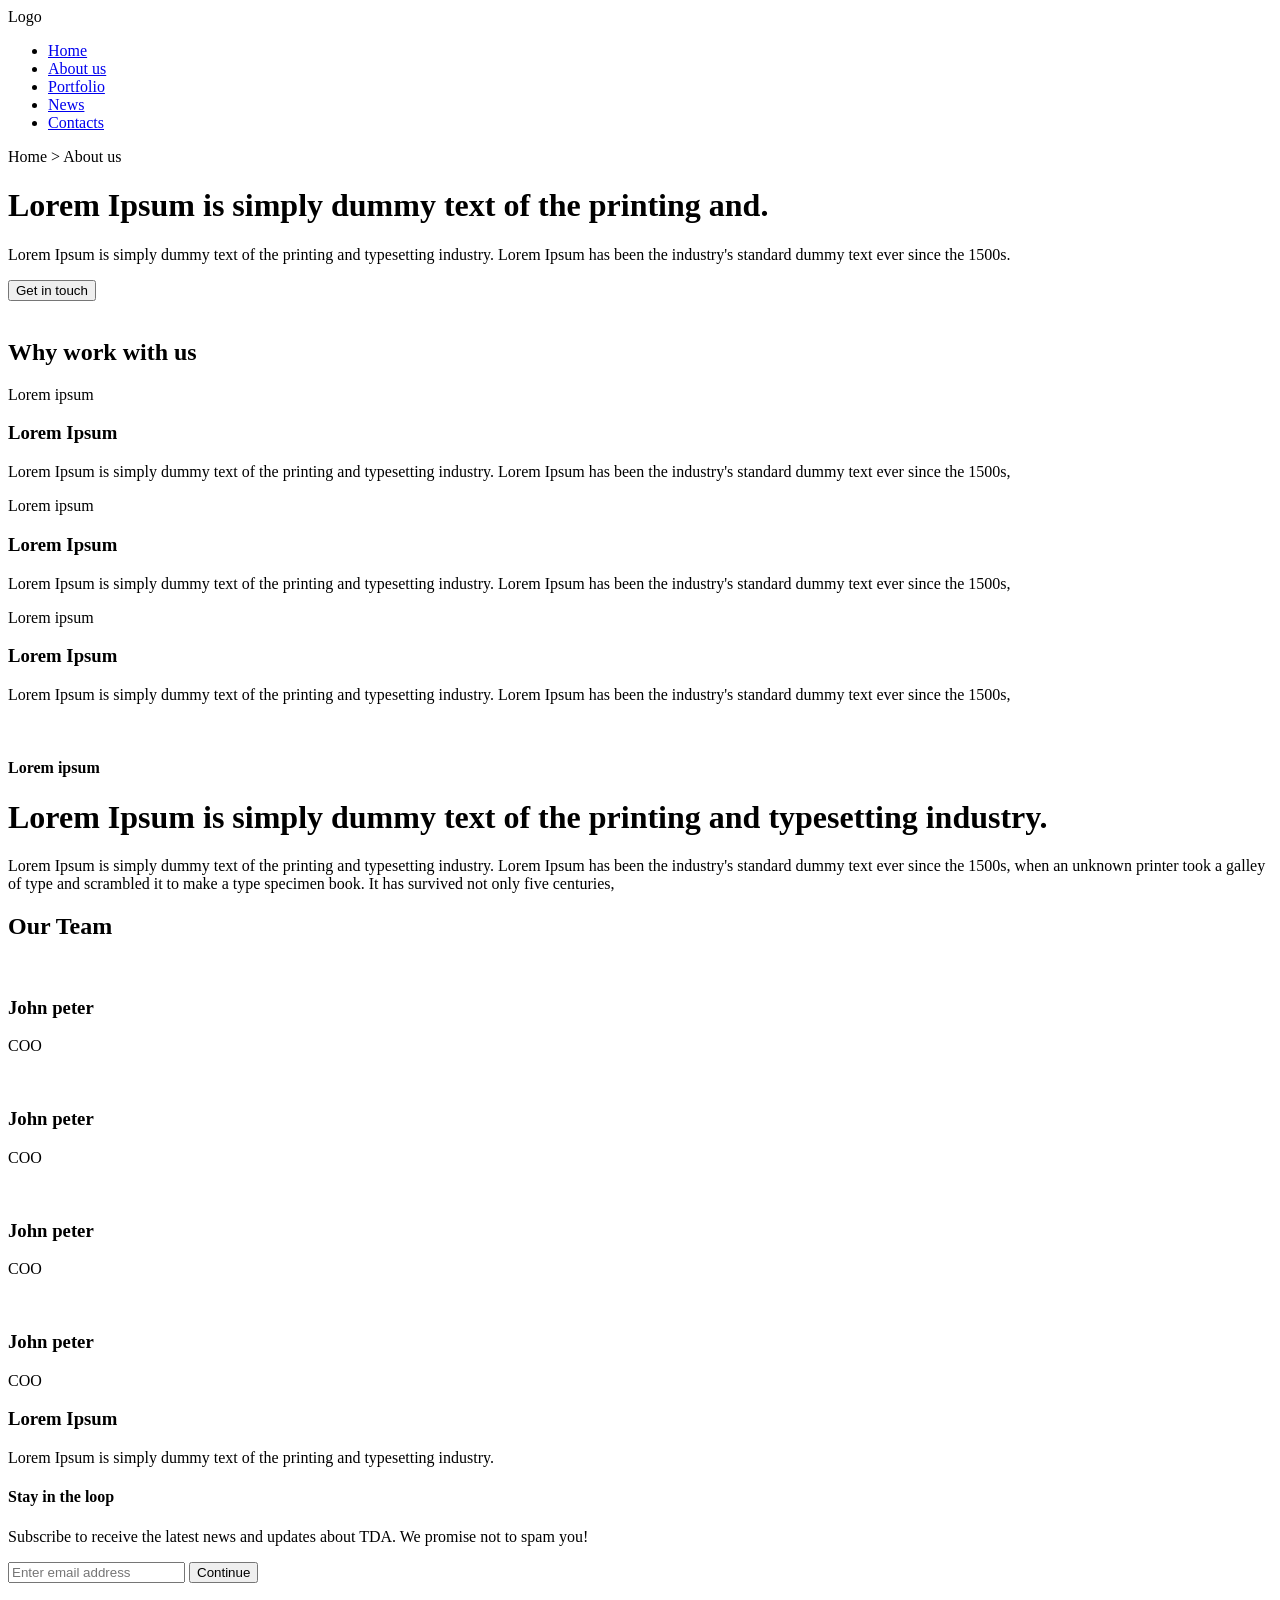
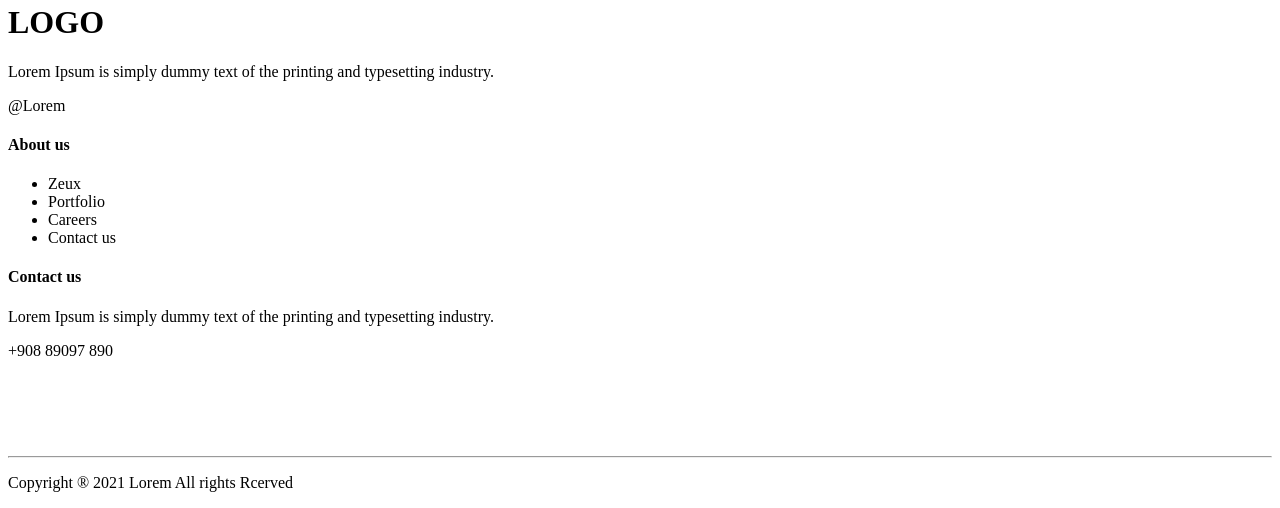
==== about.html @ a77f90f7 "Add files via upload" ====
<!DOCTYPE html>
<html lang="en">
<head>
    <meta charset="UTF-8">
    <meta name="Virsaviya Vishnevskaa" content="width=device-width, initial-scale=1.0">
    <title>Game Website</title>
    <link rel="stylesheet" href="/css/main.css">
</head>
<body>
    <div class="wrapper">
       <header class="container">
        <span class="logo">Logo</span>
        <nav>
            <ul>
                <li ><a href="/">Home</a></li>
                <li class="active"><a href="/about.html">About us</a></li>
                <li><a href="/services.html">Portfolio</a></li>
                <li><a href="/news.html">News</a></li>
                <li class="btn"><a href="/contacts.html">Contacts</a></li>
            </ul>
        </nav>
        </header>
        <div class="hero-about container">
            <div class="info">
                <p class="home">Home   > <span class="about">About us</span></p>
                <h1>Lorem Ipsum is simply dummy text of the printing and.</h1>
                <p class="text">Lorem Ipsum is simply dummy text of the printing and typesetting industry. Lorem Ipsum has been the industry's standard dummy text ever since the 1500s.</p>
                <button>Get in touch</button>
            </div>
            <img src="/img/peckcher.png" alt="">
        </div>

        <div class="container work">
            <h2>Why work with us</h2>
            <div class="blocks">
                <div class="block">
                    <span class="badge purple">Lorem ipsum</span>
                    <h3>Lorem Ipsum</h3>
                    <p>Lorem Ipsum is simply dummy text of the printing and typesetting industry. Lorem Ipsum has been the industry's standard dummy text ever since the 1500s,</p>
                </div>
                <div class="block">
                    <span class="badge brown">Lorem ipsum</span>
                    <h3>Lorem Ipsum</h3>
                    <p>Lorem Ipsum is simply dummy text of the printing and typesetting industry. Lorem Ipsum has been the industry's standard dummy text ever since the 1500s,</p>
                </div>
                <div class="block">
                    <span class="badge green">Lorem ipsum</span>
                    <h3>Lorem Ipsum</h3>
                    <p>Lorem Ipsum is simply dummy text of the printing and typesetting industry. Lorem Ipsum has been the industry's standard dummy text ever since the 1500s,</p>
                </div>
            </div>
        </div>
     </div>

     <div class="description">
        <div class="container desc">
            <img src="/img/desc1.png" alt="">
            <div class="desc-infa">
            <h4>Lorem ipsum</h4>
            <h1>Lorem Ipsum is simply dummy text of the printing and typesetting industry. </h1>
            <p>Lorem Ipsum is simply dummy text of the printing and typesetting industry. Lorem Ipsum has been the industry's standard dummy text ever since the 1500s, when an unknown printer took a galley of type and scrambled it to make a type specimen book. It has survived not only five centuries,</p>
            </div>

        </div>
     </div>

     <div class="wrapper">
        <div class="container team">
            <h2>Our Team</h2>
            <div class="team-blocks">
                <div class="block">
                    <img src="/img/team1.png" alt="">
                    <h3>John peter</h3>
                    <p>COO</p>
                </div>
                 <div class="block">
                    <img src="/img/team2.png" alt="">
                    <h3>John peter</h3>
                    <p>COO</p>
                </div>
                 <div class="block">
                    <img src="/img/team3.png" alt="">
                    <h3>John peter</h3>
                    <p>COO</p>
                </div>
                 <div class="block">
                    <img src="/img/team 4.png" alt="">
                    <h3>John peter</h3>
                    <p>COO</p>
                </div>
            </div>
        </div>

        <div class="container loop">
            <h3>Lorem Ipsum</h3>
            <p>Lorem Ipsum is simply dummy text of the printing and typesetting industry. </p>
            <div class="loop-block">
                <div>
                    <h4>Stay in the loop</h4>
                    <p>Subscribe to receive the latest news and updates about TDA.
We promise not to spam you!</p>
                </div>
                <div>
                    <input type="loop" id="loopField" placeholder="Enter email address">
                    <button onclick="checkLoop()">Continue</button>
                </div>
            </div>

        </div>
     </div>
     <footer>
        <div class="container footer-block">
            <div>
                <h1>LOGO</h1>
                <p>Lorem Ipsum is simply dummy text of the printing and typesetting industry. </p>
                <p>@Lorem</p>
            </div>
            <div>
                <h4>About us</h4>
                <ul>
                    <li>Zeux</li>
                    <li>Portfolio</li>
                    <li>Careers</li>
                    <li>Contact us</li>
                </ul>
            </div>
            <div>
                <h4>Contact us</h4>
                <p>Lorem Ipsum is simply dummy text of the printing and typesetting industry. </p>
                <p>+908 89097 890</p>
            </div>
            <div class="footer-dots">
                <div class="footer-dot"><img src="/img/facebook 1.png" alt=""></div>
                <div class="footer-dot"><img src="/img/instagram 1.png" alt=""></div>
                <div class="footer-dot"><img src="/img/twitter 1.png" alt=""></div>
                <div class="footer-dot"><img src="/img/linkedin 1.png" alt=""></div>
            </div>
        </div>
        <hr>
        <p>Copyright ® 2021 Lorem All rights Rcerved</p>
    </footer>

     <script>
        function checkLoop(){
            let loop = document.querySelector('#loopField').value;
            if(!loop.includes('@')) alert('нет символа @');
            else if(!loop.includes('.')) alert('нет символа .');
            else alert('все отлично')
        }
     </script>


</body>
</html>
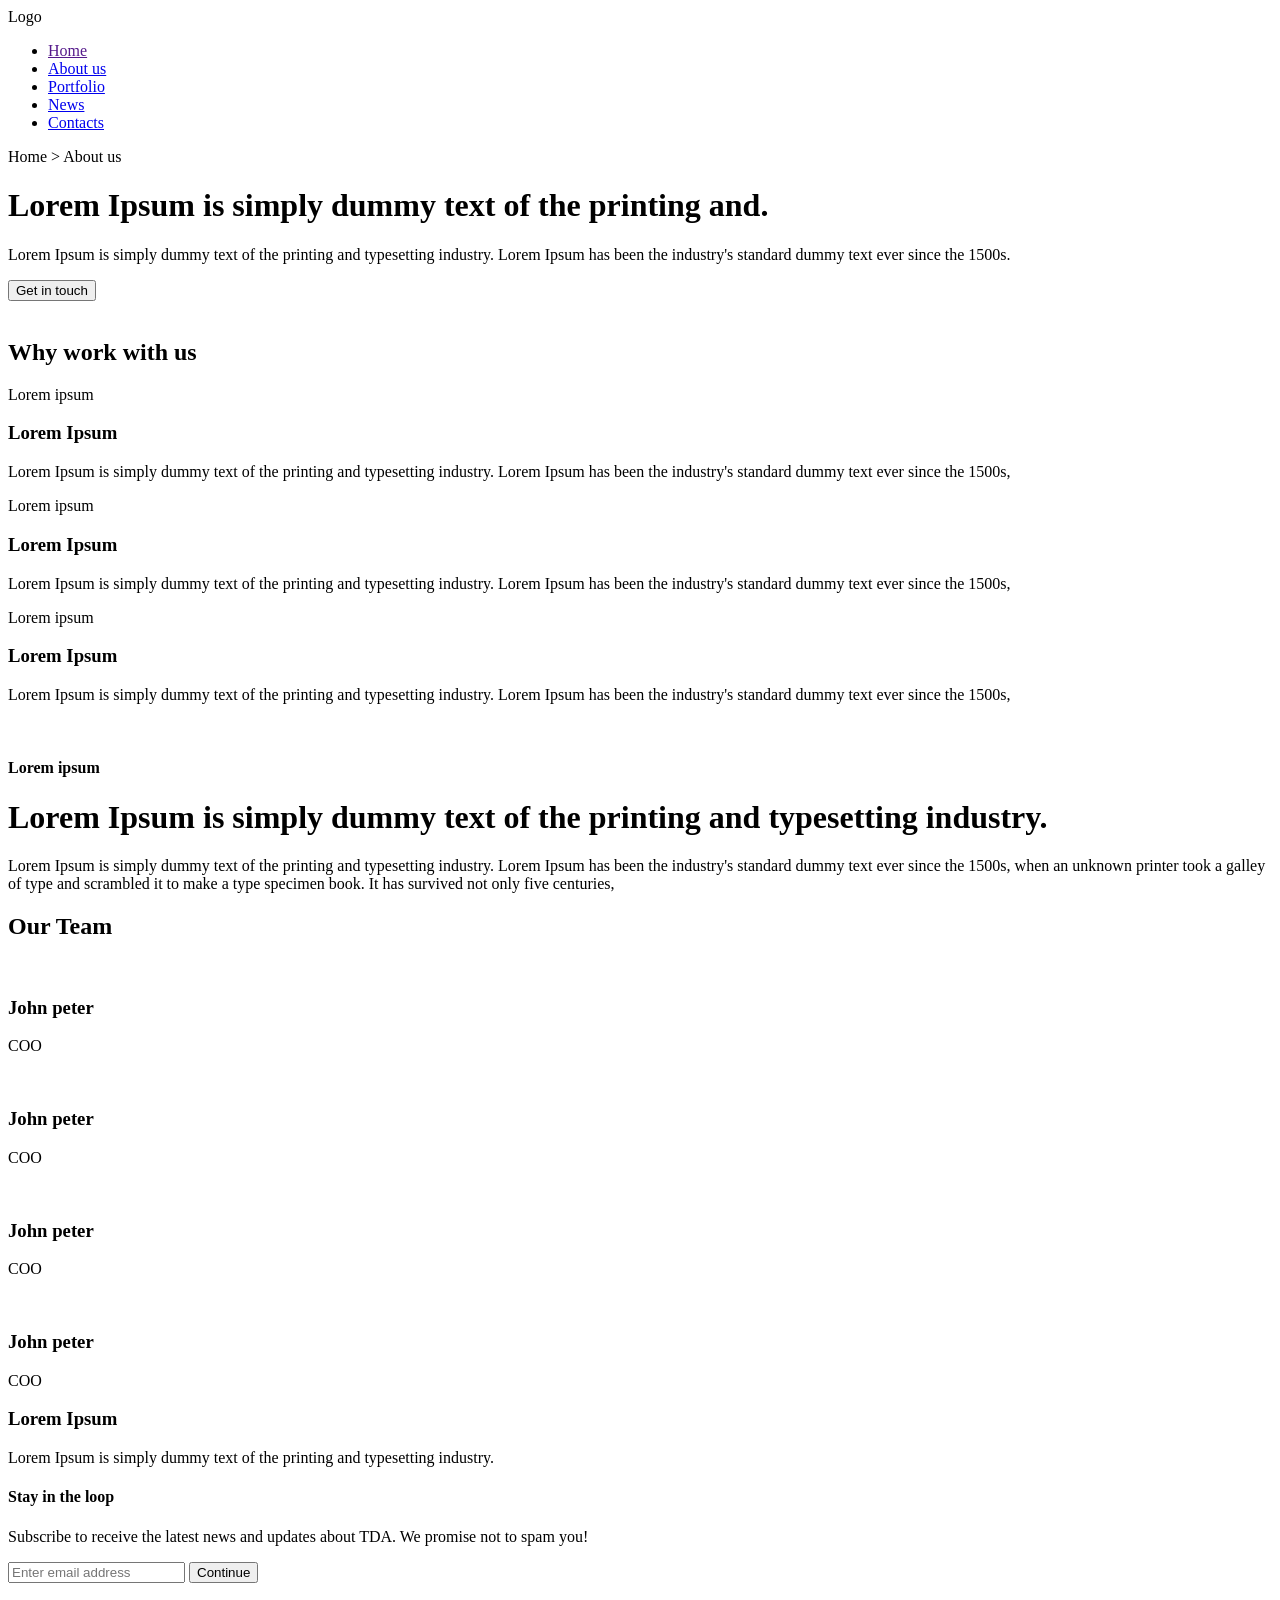
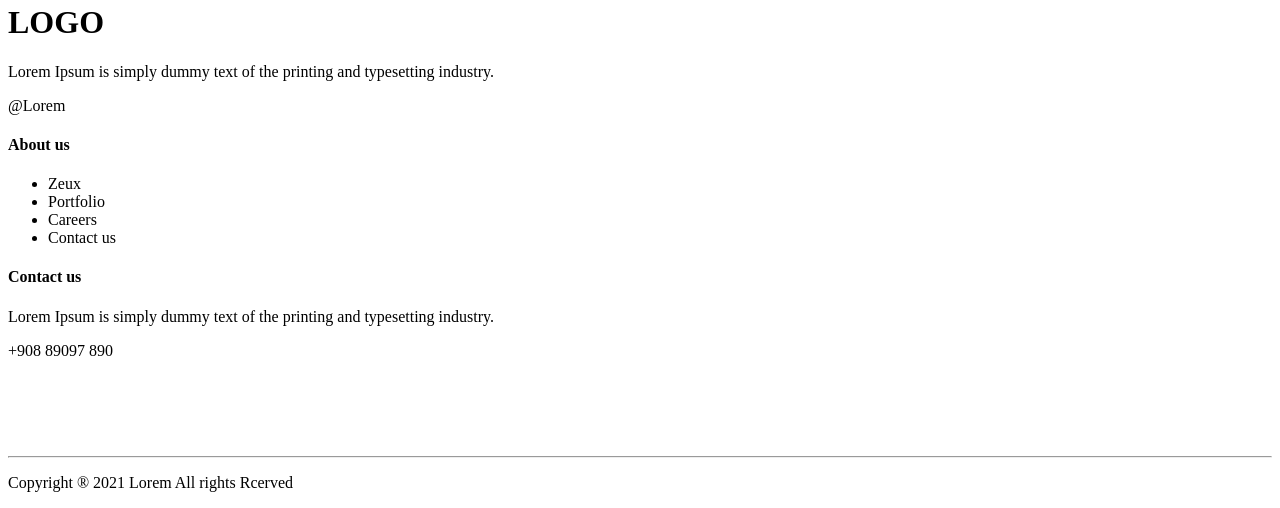
==== commit 4efe0f69: "Add files via upload" ====
--- a/about.html
+++ b/about.html
@@ -4,7 +4,7 @@
     <meta charset="UTF-8">
     <meta name="Virsaviya Vishnevskaa" content="width=device-width, initial-scale=1.0">
     <title>Game Website</title>
-    <link rel="stylesheet" href="/css/main.css">
+    <link rel="stylesheet" href="css/main.css">
 </head>
 <body>
     <div class="wrapper">
@@ -12,11 +12,11 @@
         <span class="logo">Logo</span>
         <nav>
             <ul>
-                <li ><a href="/">Home</a></li>
-                <li class="active"><a href="/about.html">About us</a></li>
-                <li><a href="/services.html">Portfolio</a></li>
-                <li><a href="/news.html">News</a></li>
-                <li class="btn"><a href="/contacts.html">Contacts</a></li>
+                <li ><a href="">Home</a></li>
+                <li class="active"><a href="about.html">About us</a></li>
+                <li><a href="services.html">Portfolio</a></li>
+                <li><a href="news.html">News</a></li>
+                <li class="btn"><a href="contacts.html">Contacts</a></li>
             </ul>
         </nav>
         </header>
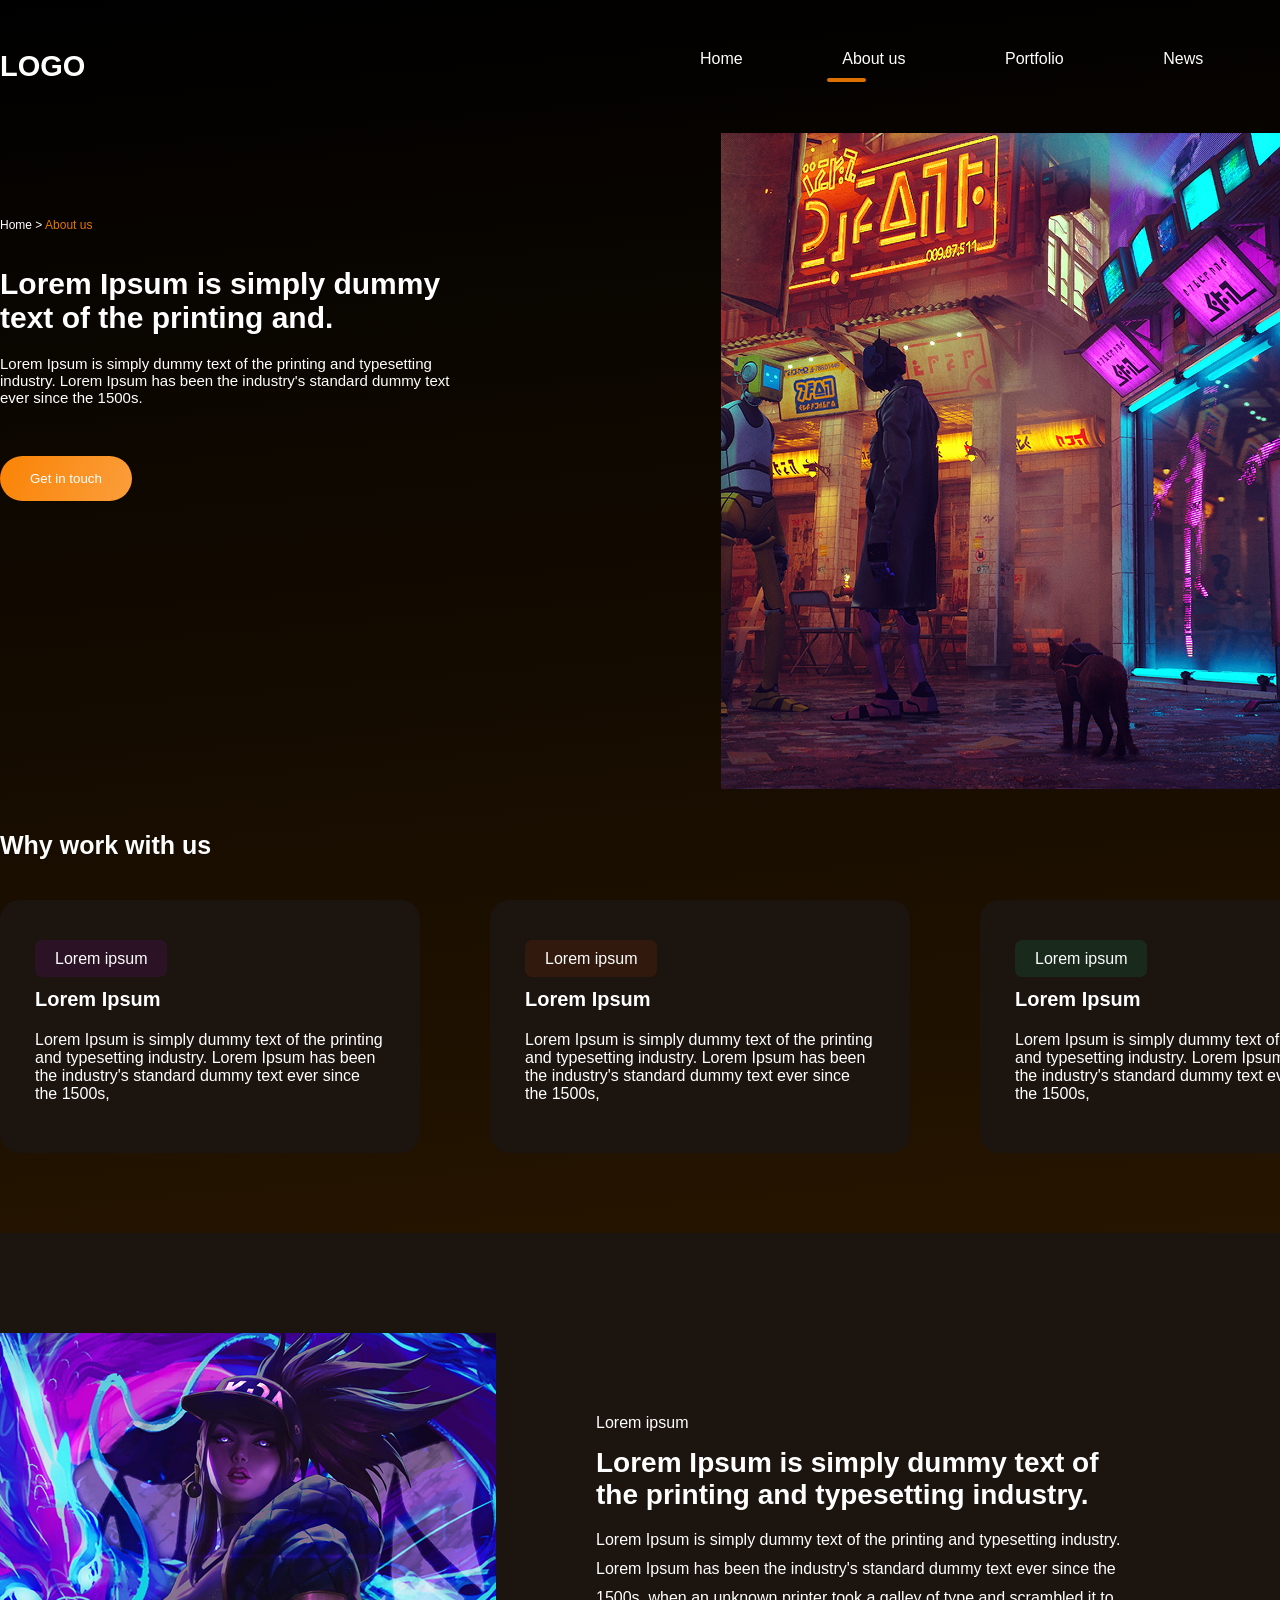
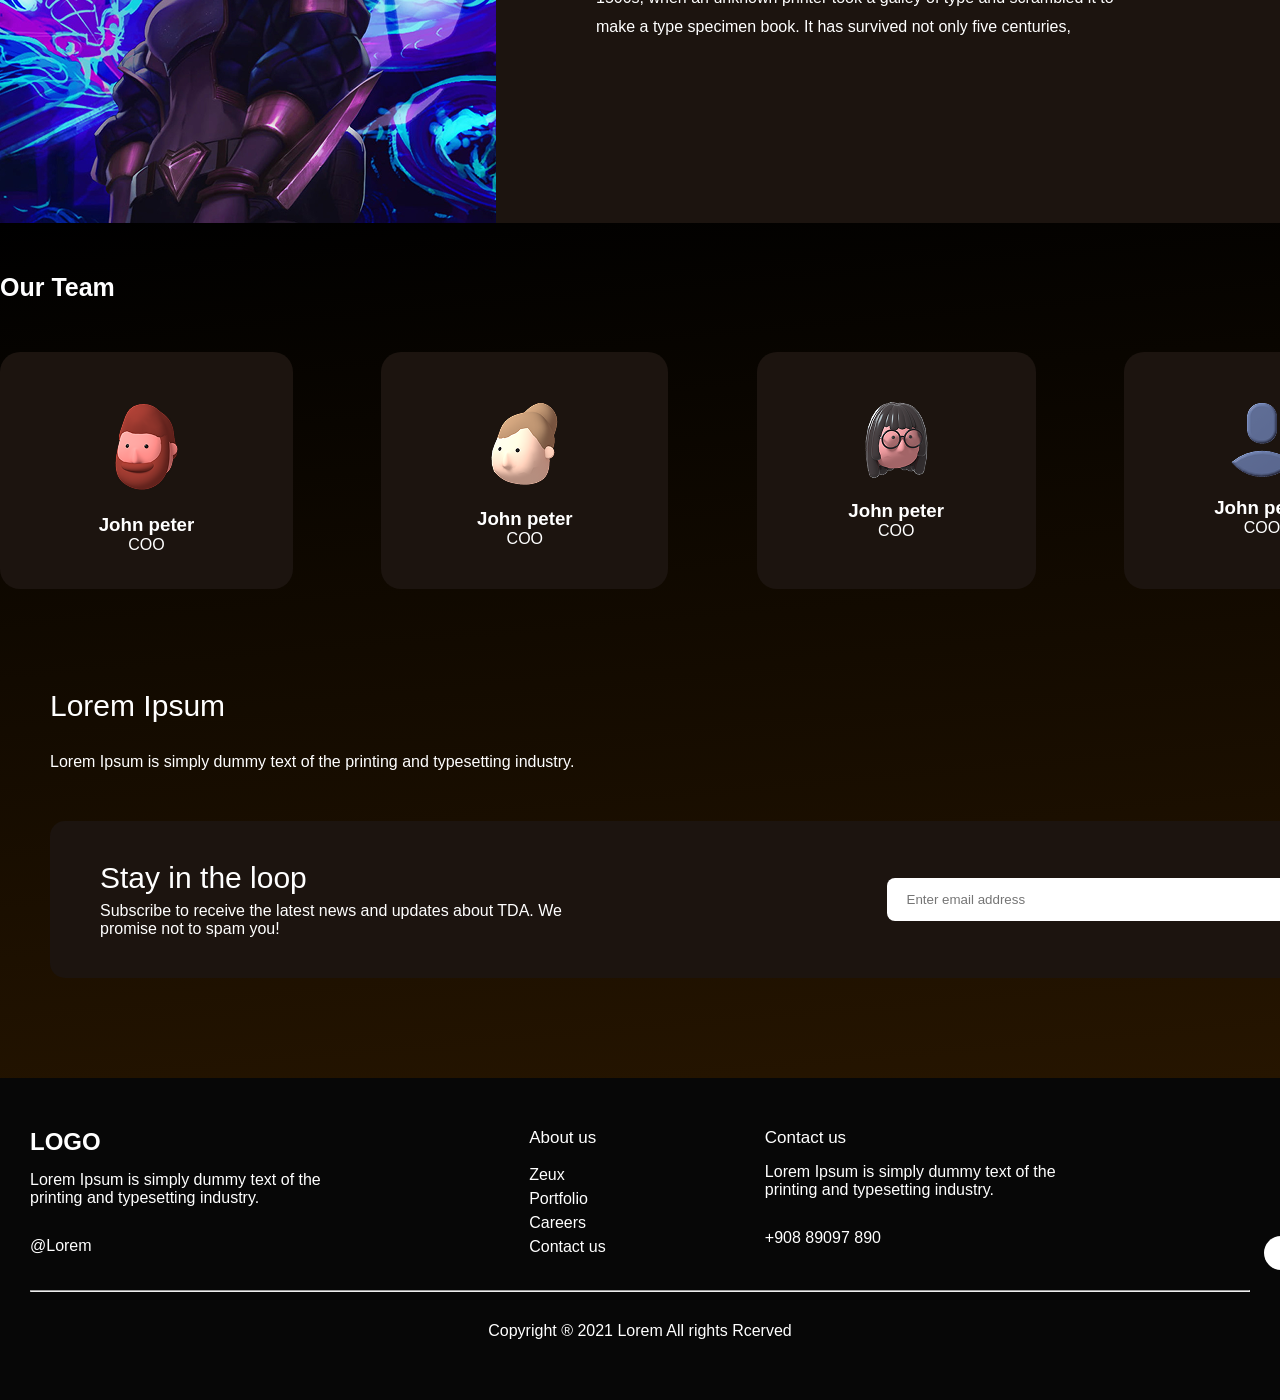
==== commit a94b3539: "fix file structure" ====
--- a/about.html
+++ b/about.html
@@ -27,7 +27,7 @@
                 <p class="text">Lorem Ipsum is simply dummy text of the printing and typesetting industry. Lorem Ipsum has been the industry's standard dummy text ever since the 1500s.</p>
                 <button>Get in touch</button>
             </div>
-            <img src="/img/peckcher.png" alt="">
+            <img src="img/peckcher.png" alt="">
         </div>
 
         <div class="container work">
@@ -54,7 +54,7 @@
 
      <div class="description">
         <div class="container desc">
-            <img src="/img/desc1.png" alt="">
+            <img src="img/desc1.png" alt="">
             <div class="desc-infa">
             <h4>Lorem ipsum</h4>
             <h1>Lorem Ipsum is simply dummy text of the printing and typesetting industry. </h1>
@@ -69,22 +69,22 @@
             <h2>Our Team</h2>
             <div class="team-blocks">
                 <div class="block">
-                    <img src="/img/team1.png" alt="">
+                    <img src="img/team1.png" alt="">
                     <h3>John peter</h3>
                     <p>COO</p>
                 </div>
                  <div class="block">
-                    <img src="/img/team2.png" alt="">
+                    <img src="img/team2.png" alt="">
                     <h3>John peter</h3>
                     <p>COO</p>
                 </div>
                  <div class="block">
-                    <img src="/img/team3.png" alt="">
+                    <img src="img/team3.png" alt="">
                     <h3>John peter</h3>
                     <p>COO</p>
                 </div>
                  <div class="block">
-                    <img src="/img/team 4.png" alt="">
+                    <img src="img/team 4.png" alt="">
                     <h3>John peter</h3>
                     <p>COO</p>
                 </div>
@@ -130,10 +130,10 @@
                 <p>+908 89097 890</p>
             </div>
             <div class="footer-dots">
-                <div class="footer-dot"><img src="/img/facebook 1.png" alt=""></div>
-                <div class="footer-dot"><img src="/img/instagram 1.png" alt=""></div>
-                <div class="footer-dot"><img src="/img/twitter 1.png" alt=""></div>
-                <div class="footer-dot"><img src="/img/linkedin 1.png" alt=""></div>
+                <div class="footer-dot"><img src="img/facebook1.png" alt=""></div>
+                <div class="footer-dot"><img src="img/instagram1.png" alt=""></div>
+                <div class="footer-dot"><img src="img/twitter1.png" alt=""></div>
+                <div class="footer-dot"><img src="img/linkedin1.png" alt=""></div>
             </div>
         </div>
         <hr>
--- a/css/main.css
+++ b/css/main.css
@@ -0,0 +1,1102 @@
+@import url('https://fonts.googleapis.com/css2?family=Poppins:wght@400;500;700;800&display=swap');
+*{
+    margin: 0;
+    padding: 0;
+}
+body{
+    font-family: 'poppins', sans-serif ;
+    font-weight: 400;
+    color: #fff;
+    font-size: 16px;
+}
+a{
+    text-decoration: none;
+}
+img{
+    max-width: 100%;
+}
+.wrapper{
+    background: linear-gradient(175deg,rgba(0, 0, 0, 1) 0%, rgba(38, 21, 0, 1) 100%);
+    width: 100%;
+}
+
+.container{
+    width: 1400px;
+    margin: 0 auto;
+}
+header{
+    padding: 50px 0;
+}
+header .logo, footer .blocks .logo{
+    text-transform: uppercase;
+    font-size: 29px;
+    font-weight: 800;
+}
+header nav{
+    float: right;
+    width: 50%;
+}
+header nav ul{
+    list-style:none;
+    display: flex;
+    justify-content: space-between;
+    z-index: 2;
+    position: relative;
+}
+header nav ul li{
+    display: inline-block;
+}
+header nav ul li a{
+    color:#fff;
+}
+header nav ul li.active::after{
+    content: '';
+    display: block;
+    width: 39px;
+    height: 4px;
+    background: #DC7000;
+    border-radius: 10px;
+    position: relative;
+    top: 10px;
+    left: -15px;
+}
+
+header nav ul li:not(.active):not(.btn) a:hover{
+    border-bottom: 5px solid #DC7000;
+}
+header nav ul li.btn a, .email .block button{
+    background: #FA9021;
+    padding: 9px 17px;
+    border-radius: 5px;
+    transition: all 500ms ease;
+}
+header nav ul li.btn a:hover, .email .block button:hover{
+    background: #8b4902;
+}
+.hero{
+    padding-bottom: 100px;
+    position: relative;
+    z-index: 1;
+}
+.hero-info{
+    width: 527px;
+    padding-top: 70px;
+}
+.hero-info h2{
+    font-weight: 700;
+    font-size: 20px;
+    color: #E87D0E;
+}
+.hero-info h1{
+    font-weight: 700;
+    font-size:50px;
+    margin: 17px 0;
+}
+.hero-info p{
+    font-weight: 500;
+    line-height: 170%;
+    margin:30px 0;
+}
+.hero-info .btn, .hero-about .info button{
+    background: linear-gradient(114deg,rgba(250, 131, 5, 1) 0%, rgba(251, 158, 60, 1) 100%);
+    color:#fff;
+    border-radius: 40px;
+    padding: 15px 30px;
+    border: 0;
+    transition: all 500ms ease;
+}
+.hero-info .btn:hover, .hero-about .info button:hover{
+    cursor: pointer;
+    transform: scale(1.1);
+}
+.hero img{
+    position: absolute;
+    top: -150px;
+    right: 0;
+}
+
+/* Секция с играми */
+.trending{
+    padding-top: 70px;
+}
+.trending h3{
+    font-size: 31px;
+    font-weight: 700;
+}
+.trending .see-all, .projects .see-all{
+    color:#fff;
+    background: rgba(255, 255, 255, 0.11);
+    border-radius: 10px;
+    padding: 10px 30px;
+    float:right;
+    display: block;
+    transition: all 500ms ease;
+}
+
+.trending .see-all:hover, .projects .see-all:hover{
+    transform: scale(1.1);
+}
+.trending .games{
+    display: flex;
+    justify-content: space-between;
+    width: 100%;
+    padding: 50px 0;
+}
+.trending .games span{
+    display: block;
+    text-align: center;
+    margin-top: 20px;
+}
+.trending .games span img{
+    position: relative;
+    top: 5px;
+    margin-right: 7px;
+}
+.big-text {
+    font-weight: 700;
+    font-size: 35px;
+    text-align: center;
+    padding: 50px 0;
+    width: 800px;
+}
+.banner{
+    padding: 80px 0;
+}
+.banner h3{
+    font-size: 30px;
+    font-weight: 700;
+    margin-bottom: 30px;
+}
+.banner p{
+    line-height: 170%;
+    margin-bottom: 30px;
+    width: 550px;
+}
+.banner img{
+    width: 100%;
+    margin-bottom: 30px;
+}
+/*секция с функциями */
+
+.features{
+    background: url('/img/backround.png') no-repeat center center fixed;
+    background-size: cover;
+    padding: 80px 0;
+}
+.features h3,
+.features p {
+    margin-bottom: 20px;
+    text-align: center;
+    max-width: 800px;
+    margin-left: auto;
+    margin-right: auto;
+}
+.features h3{
+    font-size: 30px;
+}
+.features .info{
+    display: flex;
+    justify-content: center;
+    flex-wrap: wrap;
+}
+.features .info .block{
+    text-align: center;
+    width: 20%;
+    margin: 30px 2%;
+}
+.features .info .block img{
+    margin-bottom: 15px;
+}
+/*секция с проектами*/
+.projects{
+    padding: 100px 0;
+}
+.projects h3{
+    font-size: 30px;
+    text-align: center;
+    margin-bottom: 15px;
+}
+.projects p{
+    width: 500px;
+    text-align: center;
+    font-size: 14px;
+    margin-left: auto;
+    margin-right: auto;
+    margin-bottom: 70px;
+}
+.projects .images{
+    display: flex;
+    justify-content: space-around;
+    margin-bottom: 25px;
+}
+.projects .see-all{
+    float: none;
+    width: 60px;
+    text-align: center;
+    margin: 50px auto;
+}
+/*нижняя часть*/
+
+.email{
+    padding-bottom: 120px;
+}
+.email h3{
+    margin-top: 60px;
+    font-size: 30px;
+}
+.email .block{
+    background: #1C140F;
+    margin-top: 30px;
+    border-radius: 10px;
+    padding: 40px 3%;
+    width: 94%;
+    display: flex;
+    justify-content: space-between;
+    align-items: center;
+}
+.email .block h4{
+    font-size: 30px;
+    font-weight: 500;
+}
+.email .block p{
+   width: 500px;
+}
+
+.email .block input{
+    background: #fff;
+    outline: none;
+    border: 0;
+    border-radius: 8px;
+    width: 380px;
+    font-family: 'poppins', sans-serif ;
+    font-weight: 400;
+    padding: 20px 30px;
+    position: relative;
+    right: -100px;
+    z-index: 1;
+    padding-right: 120px
+}
+.email .block input::placeholder{
+    color: #898989;
+}
+.email .block button{
+    cursor: pointer;
+    border: 0;
+    color: #fff;
+    padding: 13px 17px;
+    border-radius: 8px;
+    position: relative;
+    z-index: 2;
+}
+/*страница про нас*/
+.hero-about{
+    padding-bottom: 200px;
+    position: relative;
+}
+.hero-about .info{
+    width: 450px; 
+    padding: 50px 0px;
+}
+.hero-about .info h1{
+    font-size: 30px;
+    margin-bottom: 20px;
+}
+.hero-about .info .home{
+    font-size:12px;
+    margin: 35px 0;
+}
+.hero-about .info .about{
+    color:#E47500;
+    font-size: 12px;
+}
+.hero-about .info .text{
+    font-size: 15px;
+    margin-bottom: 50px;
+}
+
+.hero-about img{
+    position: absolute;
+    right: -60px;
+    top: 0;
+}
+.only-text p{
+    font-size: 25px;
+    font-weight: 500;
+    padding: 70px 0;
+}
+/* секция с блоками*/
+
+.work{
+    padding: 80px 0;
+}
+.work h2{
+    font-size: 25px;
+    margin-bottom: 40px;
+}
+
+.work .blocks{
+    display: flex;
+    justify-content: space-between;
+}
+.work .blocks .block{
+    width: 25%;
+    border-radius: 20px;
+    padding: 50px 35px;
+    background: #1C140F;
+}
+
+.work .blocks .block h3{
+    font-size: 20px;
+    margin: 20px 0;
+}
+.work .blocks .block .badge{
+    border-radius: 7px;
+    padding: 10px 20px;
+}
+.work .blocks .block .badge.purple{
+    background: rgba(176, 0, 220, 0.11);
+}
+.work .blocks .block .badge.brown{
+    background: rgba(220, 66, 0, 0.11);;
+}
+.work .blocks .block .badge.green{
+    background: rgba(0, 220, 141, 0.11);
+}
+
+.description{
+    background: #1C140F;
+}
+.description .desc{
+    display: flex;
+    align-items: center;
+    gap:100px;
+}
+.description .desc img{
+    padding-top: 100px;
+}
+.description .desc .desc-infa{
+    width: 536px;
+    padding: 120px 0;
+}
+.description .desc .desc-infa h4{
+    font-weight:400;
+}
+.description .desc .desc-infa h1{
+    font-size: 28px;
+    padding: 15px 0;
+}
+.description .desc .desc-infa p{
+    line-height: 1.8;
+}
+.team{
+    padding: 50px 0;
+}
+.team h2{
+    font-size: 25px;
+    margin-bottom: 50px;
+}
+.team .team-blocks{
+    display: flex;
+    justify-content: space-between;
+}
+.team .team-blocks .block{
+    background: #1C140F;
+    padding: 35px 85px;
+    border-radius: 20px;
+    text-align: center;
+}
+
+.loop{
+    padding: 50px;
+}
+.loop h3{
+    font-size: 30px;
+    font-weight: 500;
+    margin-bottom: 30px;
+}
+.loop p{
+    width: 530px;
+}
+.loop .loop-block{
+    display: flex;
+    justify-content: space-between;
+    align-items: center;
+    background: #1C140F;
+    border-radius: 15px;
+    padding: 40px 50px;
+    margin: 50px 0;
+}
+.loop .loop-block h4{
+    font-size: 30px;
+    font-weight: 400;
+    padding-bottom: 7px;
+}
+.loop .loop-block p{
+    width: 500px;
+}
+.loop .loop-block input{
+    background: #fff;
+    padding: 14px 20px;
+    width: 384px;
+    border-radius: 8px;
+    border: 0;
+    outline: none;
+    font-family: 'poppins', sans-serif;
+    position: relative;
+    right: -120px;
+    z-index: 1;
+    padding-right: 120px
+}
+.loop .loop-block button{
+    background: #DC7000;
+    color: #fff;
+    padding: 9px 15px;
+    border-radius: 8px;
+    width: 105px;
+    border: 0;
+    position: relative;
+    z-index: 2;
+}
+
+/*страница с портфолио*/
+
+.service{
+    padding: 50px 0;
+}
+.service .orange{
+    color: #E47500;
+}
+.service .home{
+    text-align: center;
+    font-weight: 400;
+}
+.service h1{
+    text-align: center;
+    font-size: 33px;
+    font-weight: 600;
+    padding: 15px 0;
+}
+.service .text{
+    text-align: center;
+}
+.service .blocks{
+    display: flex;
+    justify-content: space-between;
+    background: #1C140F;
+    padding: 40px 100px;
+    border-radius: 10px;
+    margin-top: 50px;
+}
+.service .blocks .block{
+    display: flex;
+    gap:36px;
+    align-items: center;
+    padding: 30px 0;
+}
+.service .block:not(:last-child){
+    border-right: 2px solid #fff;
+    padding-right: 150px;
+}
+.service .blocks .block .info h3{
+    font-size: 25px;
+}
+.service .blocks .block .info p{
+    font-size: 20px;
+}
+
+.video{
+    display: flex;
+    gap:85px;
+    padding: 50px 0;
+}
+.video .info h1{
+    width: 380px;
+    font-size: 30px;
+    padding-bottom: 15px;
+}
+.video .info p{
+    width: 430px;
+    padding-bottom: 40px;
+    font-size: 14px;
+}
+.video .info ul{
+    list-style: none;
+}
+.video .info ul li{
+    display: flex;
+    gap: 10px;
+    align-items: center;
+    margin-bottom: 20px;
+    font-size: 14px;
+}
+
+.text-image{
+    display: flex;
+    justify-content: space-between;
+    padding: 100px 0;
+}
+.text-image .infa h1{
+    font-size: 30px;
+    font-weight: 500;
+    margin-bottom: 40px;
+    width: 480px;
+}
+.text-image .infa p{
+    font-size: 17px;
+    width: 540px;
+}
+.text-image .infa .text1{
+    padding-bottom: 30px;
+}
+.text-image .infa button{
+   margin-top: 50px;
+   padding: 15px 45px;
+   background: #DC7000;
+   color: #fff;
+   border: 0;
+   font-size: 16px;
+}
+.text-image2{
+    display: flex;
+    gap: 120px;
+    padding: 50px 0;
+}
+.text-image2 .infa h1{
+    font-size: 30px;
+    font-weight: 500;
+    margin-bottom: 40px;
+    width: 480px;
+}
+.text-image2 .infa p{
+    font-size: 17px;
+    width: 540px;
+}
+.text-image2 .infa .text1{
+    padding-bottom: 30px;
+}
+.text-image2 .infa button{
+   margin-top: 50px;
+   padding: 15px 45px;
+   background: #DC7000;
+   color: #fff;
+   border: 0;
+   font-size: 16px;
+}
+
+.reviews{
+    background: #1C140F;
+    padding: 70px 0;
+}
+.customer h1{
+    text-align: center;
+    font-size: 35px;
+    font-weight: 500;
+    width: 450px;
+    margin: 0 auto;
+}
+.customer .text1{
+    width: 550px;
+    text-align: center;
+    margin: 0 auto;
+    padding: 40px;
+}
+.customer .peoples-blocks{
+    display: flex;
+    justify-content: space-between;
+    gap: 50px;
+}
+.customer .peoples-blocks .people-block{
+    padding: 30px 30px;
+    border-radius: 10px;
+    border: 2px solid #fff;
+}
+.customer .peoples-blocks .people-block:hover{
+    border-color: #DC7000;
+    cursor: pointer;
+}
+.customer .peoples-blocks .people-block p{
+    width: 340px;
+    padding-top: 20px;
+}
+.customer .peoples-blocks .people-block .rating-block{
+    display: flex;
+    justify-content: space-between;
+    align-items: center;
+}
+.customer .peoples-blocks .people-block .rating-block .person{
+    display: flex;
+    gap: 20px;
+}
+.customer .peoples-blocks .people-block .rating-block .person{
+    display: flex;
+    gap: 20px;
+}
+.reviews-nav{
+    display: flex;
+    justify-content: space-between;
+    align-items: center;
+    margin-top: 40px;
+    padding: 0 20px;
+}
+.dots{
+    display: flex;
+    gap: 10px;
+    align-items: center;
+}
+.dot{
+    width: 10px;
+    height: 10px;
+    border-radius: 50%;
+    background: #fff;
+}
+.dot.active{
+    width: 45px;
+    background: #DC7000;
+    border-radius: 5px;
+}
+.arrows{
+    display: flex;
+    gap: 15px;
+    margin-right: 100px;
+}
+.arrow-btn{
+    width: 60px;
+    height: 60px;
+    border-radius: 50%;
+    border: 2px solid #DC7000;
+    background: transparent;
+    color: #DC7000;
+}
+.arrow-btn.active{
+    background: #DC7000;
+}
+
+.projects-secrvices{
+    padding: 100px 0;
+}
+.projects-secrvices h3{
+    font-size: 30px;
+    font-weight: 500;
+}
+.projects-secrvices .p1{
+    width: 545px;
+    padding: 20px 0;
+}
+.projects-blocks{
+    display: flex;
+    justify-content: space-between;
+    background: #1B1B1B;
+    padding: 40px 50px;
+    border-radius: 15px;
+    align-items: center;
+    margin-top: 20px;
+}
+.projects-blocks h4{
+    font-size: 30px;
+    font-weight: 500;
+}
+.projects-blocks .p2{
+    font-size: 17px;
+    font-weight: 400;
+    width: 520px;
+    padding-top: 10px;
+}
+.projects-blocks input{
+    padding: 14px 20px;
+    width: 400px;
+    border-radius: 8px;
+    background: #fff;
+    border: none;
+    font-family: 'poppins', sans-serif;
+    position: relative;
+    z-index: 1;
+    right: -105px;
+    
+}
+.projects-blocks input::placeholder{
+    color: #898989;
+}
+.projects-blocks button{
+    background: #DC7000;
+    border-radius: 8px;
+    padding: 10px 20px;
+    border: none;
+    color: #fff;
+    position: relative;
+    z-index: 2;
+}
+
+footer{
+    background: #070707;
+}
+.blocks-servies{
+    display: flex;
+    justify-content: space-between;
+    padding: 50px 0;
+}
+.blocks-servies .dotas{
+    display: flex;
+    justify-content: center;
+    gap:15px;
+    align-items: end;
+}
+.blocks-servies .dotas .dota{
+    width: 35px;
+    height: 35px;
+    background: #fff;
+    border-radius: 50%;
+    display: flex;
+    justify-content: center;
+    align-items: center;
+}
+.blocks-servies h1{
+    font-size: 24px;
+}
+.blocks-servies p{
+    width: 330px;
+    padding: 25px 0;
+}
+.blocks-servies h4{
+    font-weight: 400;
+}
+.blocks-servies ul{
+    list-style: none;
+    padding-top: 25px;
+} 
+.blocks-servies ul li{
+    margin-bottom: 10px;
+}
+footer > p{
+    text-align: center;
+    padding: 30px 0;
+}
+
+
+/* страница с новостями*/
+.search{
+    padding: 50px 0;
+}
+.search-nav{
+    display: flex;
+    justify-content: center;
+    gap:10px;
+}
+.search-nav a{
+    text-decoration: none;
+    color: #fff;
+    transition: color 300ms ease;
+}
+.search-nav a:hover{
+    color:#DC7000;
+}
+.search-nav .current{
+    color: #DC7000;
+}
+.seacrh-text{
+    text-align: center;
+}
+.seacrh-text h1{
+    font-size: 33px;
+    font-weight: 600;
+}
+.search-block{
+    background: #1C140F;
+    width: 400px;
+    height: 50px;
+    display: flex;
+    align-items: center;
+    margin: 50px auto;
+    border-radius: 10px;
+    gap:15px
+}
+.search-block .search-input{
+    background: transparent;
+    border: none;
+    width: 100%;
+    outline: none;
+}
+.search-block .search-input::placeholder{
+    color: #fff;
+}
+.search-block .search-icon{
+    padding-left: 15px;
+    flex-shrink: 0;
+}
+.news{
+    display: flex;
+    justify-content: space-between;
+}
+.news-infa .infa-block h1{
+    width: 570px;
+    font-size: 30px;
+    padding-bottom: 30px;
+}
+.news-infa .infa-block p{
+    width: 530px;
+    padding-bottom: 30px;
+}
+.news-infa .infa-block .infa-block-btn{
+    padding: 30px 0;
+}
+.news-infa .infa-block .infa-block-btn button{
+    background: #2351F5;
+    border: none;
+    padding: 15px 35px;
+    color: #fff;
+}
+.news-infa .infa-block .infa-block-btn{
+    display: flex;
+    align-items: center;
+    gap:15px;
+}
+.news-infa> hr{
+    margin: 85px 0;
+}
+.news-posts .posts-block{
+    display: flex;
+    justify-content: space-between;
+    gap:30px;
+    padding-bottom: 50px;
+}
+.news-posts .posts-block .posts-block-text h2{
+    width: 390px;
+    font-size: 23px;
+    font-weight: 500;
+}
+.news-posts .posts-block .posts-block-text .posts-block-btn{
+    display: flex;
+    gap: 15px;
+    align-items: center;
+}
+.news-posts .posts-block .posts-block-text .posts-block-btn button{
+    padding: 10px 30px;
+    color: #fff;
+    border: none;
+}
+.news-posts .posts-block .posts-block-text .posts-block-btn button.pink{
+    background: #FF8484;
+}
+.news-posts .posts-block .posts-block-text .posts-block-btn button.blue{
+    background: #2351F5;
+}
+.news-posts .posts-block .posts-block-text .posts-block-btn button.orange{
+    background: #FF7C32;
+}
+.news-posts .posts-block .posts-block-text .posts-block-btn button.green{
+    background: #23A54F;
+}
+.news-posts .posts-block .posts-block-text .posts-block-btn button.perple{
+    background: #9921C3;
+}
+.lorem{
+    padding: 50px 0;
+}
+.lorem h3{
+    font-size: 30px;
+    font-weight: 500;
+}
+.lorem .lorem-text{
+    width: 540px;
+    padding: 30px 0;
+}
+.lorem .lorem-blocks{
+    background: #1C140F;
+    padding: 40px 50px;
+    border-radius: 15px;
+    display: flex;
+    justify-content: space-between;
+    align-items: center;
+    margin: 50px 0;
+}
+.lorem .lorem-blocks h4{
+    font-size: 30px;
+    font-weight: 500;
+}
+.lorem .lorem-blocks .lorem-blocks-text{
+    width: 520px;
+    padding-top: 10px;
+}
+.lorem .lorem-blocks input{
+    width: 380px;
+    height: 48px;
+    background: #fff;
+    border-radius: 8px;
+    border: none;
+    font-family: 'poppins', sans-serif;
+    padding: 0 15px;
+    position: relative;
+    z-index: 1;
+    right: -105px;
+}
+.lorem .lorem-blocks input::placeholder{
+    color: #898989;
+}
+.lorem .lorem-blocks button{
+    padding: 10px 20px;
+    border-radius: 8px;
+    background: #DC7000;
+    border: none;
+    color: #fff;
+    position: relative;
+    z-index: 2;
+}
+footer{
+    background:#070707;
+    padding: 30px;
+}
+.footer-block{
+    display: flex;
+    justify-content: space-between;
+    padding: 20px 0;
+}
+.footer-block h1{
+    font-size: 24px;
+}
+.footer-block p{
+    width: 340px;
+    padding: 15px 0;
+}
+.footer-block h4{
+    font-size: 17px;
+    font-weight: 500;
+}
+.footer-block ul{
+    list-style: none;
+    padding-top: 15px;
+}
+.footer-block ul li{
+    padding: 3px 0;
+}
+.footer-block .footer-dots{
+    display: flex;
+    justify-content: center;
+    gap:10px;
+    align-items: end;
+    
+}
+.footer-block .footer-dots .footer-dot{
+    height: 34px;
+    width: 34px;
+    background: #fff;
+    border-radius: 50%;
+    display: flex;
+    justify-content: center;
+    align-items: center;
+}
+footer > p{
+    text-align: center;
+}
+
+/*страница кантакты*/
+.service img{
+    display: block;
+    margin: 0 auto;
+    padding: 100px 0;
+    max-width: 100%;
+}
+.contacts{
+    display: flex;
+    justify-content: space-between;
+    align-items: center;
+    gap:40px;
+    padding: 50px 0;
+}
+.contacts > div{
+    flex: 1;
+}
+.footer-dots{
+    display: flex;
+    align-items: center;
+    gap:10px;
+    padding-top: 10px;
+}
+.footer-dots .footer-dot{
+    height: 50px;
+    width: 50px;
+    background: #1C140F;
+    border-radius: 50%;
+    display: flex;
+    align-items: center;
+    justify-content: center;
+}
+.contacts .block1{
+    display: flex;
+    align-items: center;
+   padding: 40px 50px;
+}
+.contacts .block2{
+    display: flex;  
+    align-items: center;
+    gap: 15px;
+    border-left: 1px solid #fff;
+    padding: 50px 50px;
+}
+.contacts .block3{
+    display: flex;  
+    align-items: center;
+    gap: 15px;
+    padding: 40px 50px;
+    border-left: 1px solid #fff;
+}
+
+.feedback{
+    padding: 70px 0;
+    background: #1C140F;
+}
+.feedback h2{
+    font-size: 30px;
+    font-weight: 500;
+    text-align: center;
+}
+.feedback p{
+    text-align: center;
+    margin-top: 10px;
+}
+.feedback form{
+    margin: 80px auto;
+    width: 600px;
+}
+.feedback form .inline{
+    display: flex;
+    justify-content: space-between;
+}
+.feedback form .inline > div{
+    width: 50%;
+}
+.feedback form label{
+    color: #4F4F4F;
+    font-size: 14px;
+}
+.feedback form input,
+.feedback form textarea{
+    background: #4F4F4F;
+    border-radius: 10px;
+    border: 0.6px solid #CECECE;
+    display: block;
+    width: 90%;
+    padding: 15px 10px;
+    outline: none;
+    color: #fff;
+    margin-top: 7px;
+    margin-bottom: 20px;
+}
+.feedback form .one-line{
+    width: 96%;
+}
+.feedback form textarea{
+    resize: none;
+    height: 200px;
+}
+.feedback form button{
+    background: #DC7000;
+    padding: 15px 35px;
+    border-radius: 10px;
+    border: none;
+    cursor: pointer;
+    color: #fff;
+    float: right;
+    transition: all 300ms ease;
+}
+.feedback form button:hover{
+    background: #8b4902;
+}
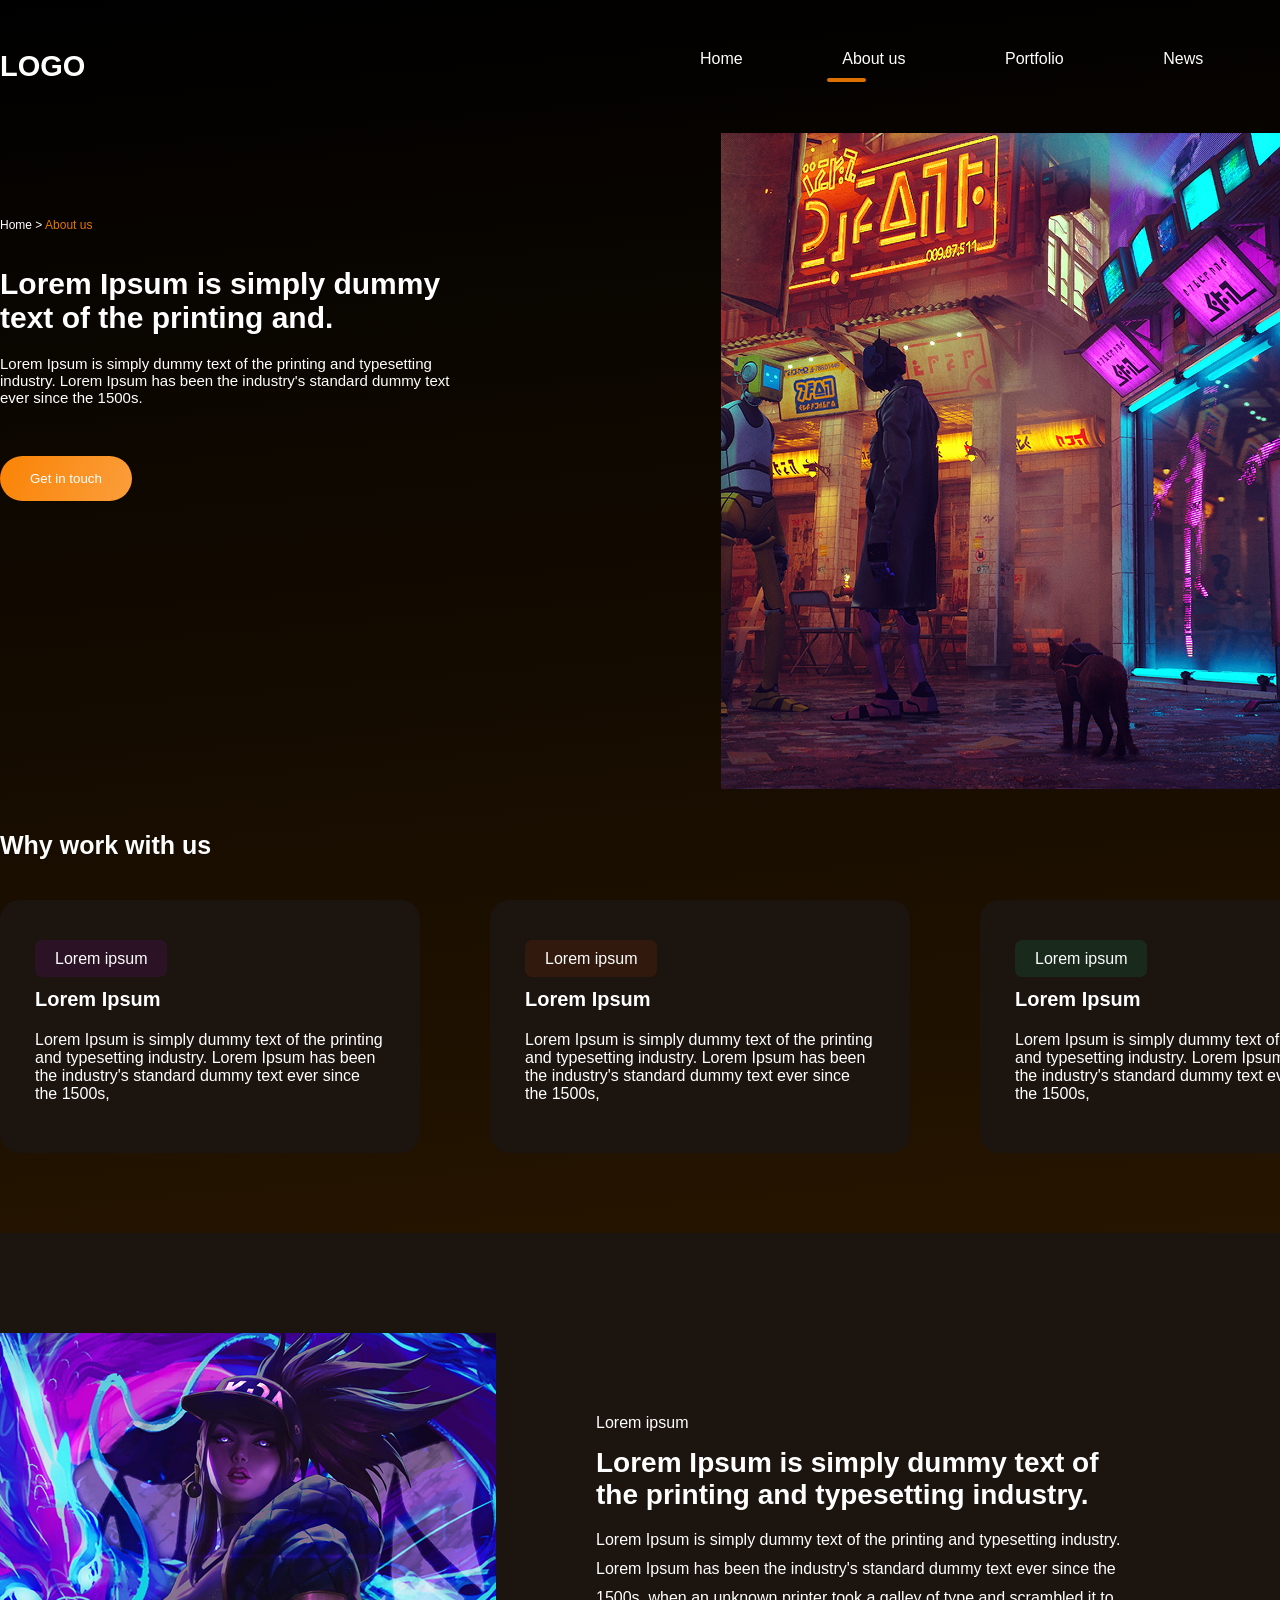
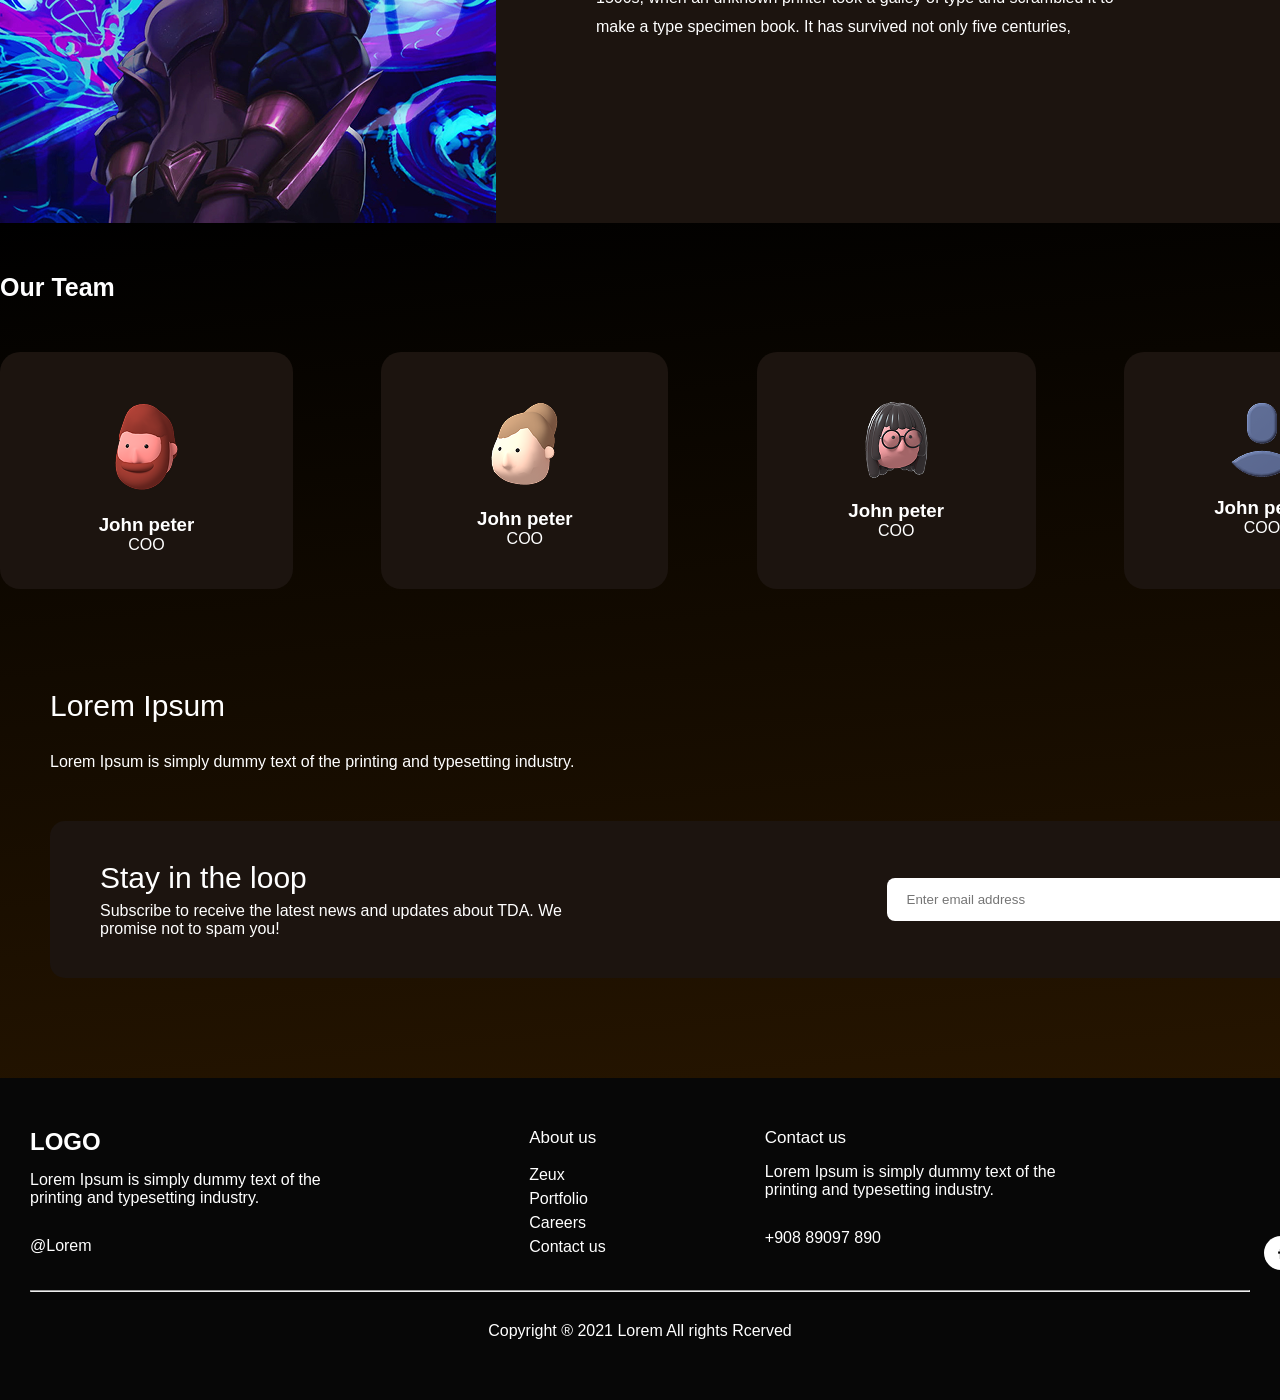
==== commit b246747b: "fix images about.html" ====
--- a/about.html
+++ b/about.html
@@ -12,7 +12,7 @@
         <span class="logo">Logo</span>
         <nav>
             <ul>
-                <li ><a href="">Home</a></li>
+                <li ><a href="/">Home</a></li>
                 <li class="active"><a href="about.html">About us</a></li>
                 <li><a href="services.html">Portfolio</a></li>
                 <li><a href="news.html">News</a></li>
@@ -84,7 +84,7 @@
                     <p>COO</p>
                 </div>
                  <div class="block">
-                    <img src="img/team 4.png" alt="">
+                    <img src="img/team4.png" alt="">
                     <h3>John peter</h3>
                     <p>COO</p>
                 </div>
